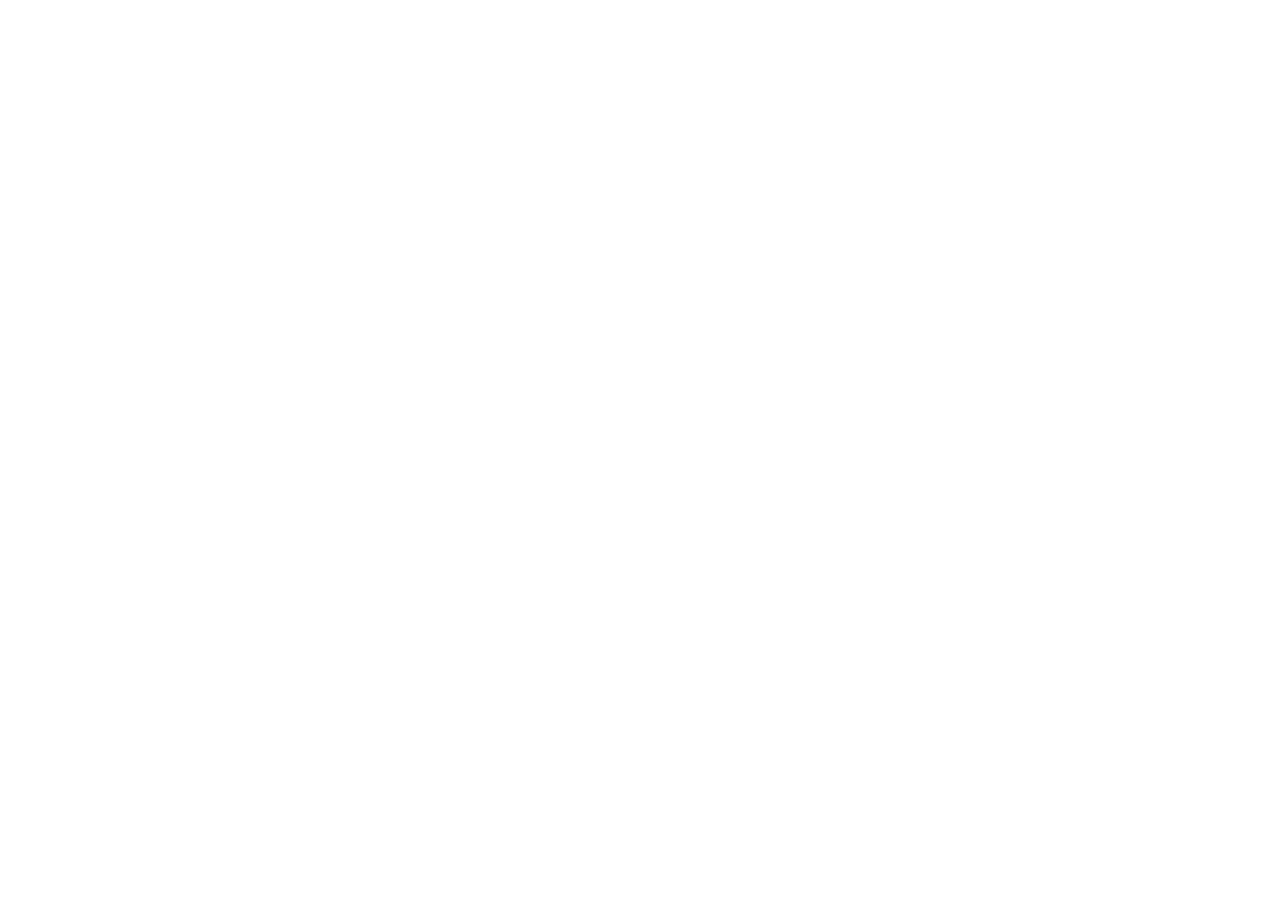
==== login.html @ c6d8858d "indexProgect" ====
<!DOCTYPE html>
<html lang="en">
<head>
    <meta charset="UTF-8">
    <meta http-equiv="X-UA-Compatible" content="IE=edge">
    <meta name="viewport" content="width=device-width, initial-scale=1.0">
    <title>Document</title>
</head>
<body>
    
</body>
</html>
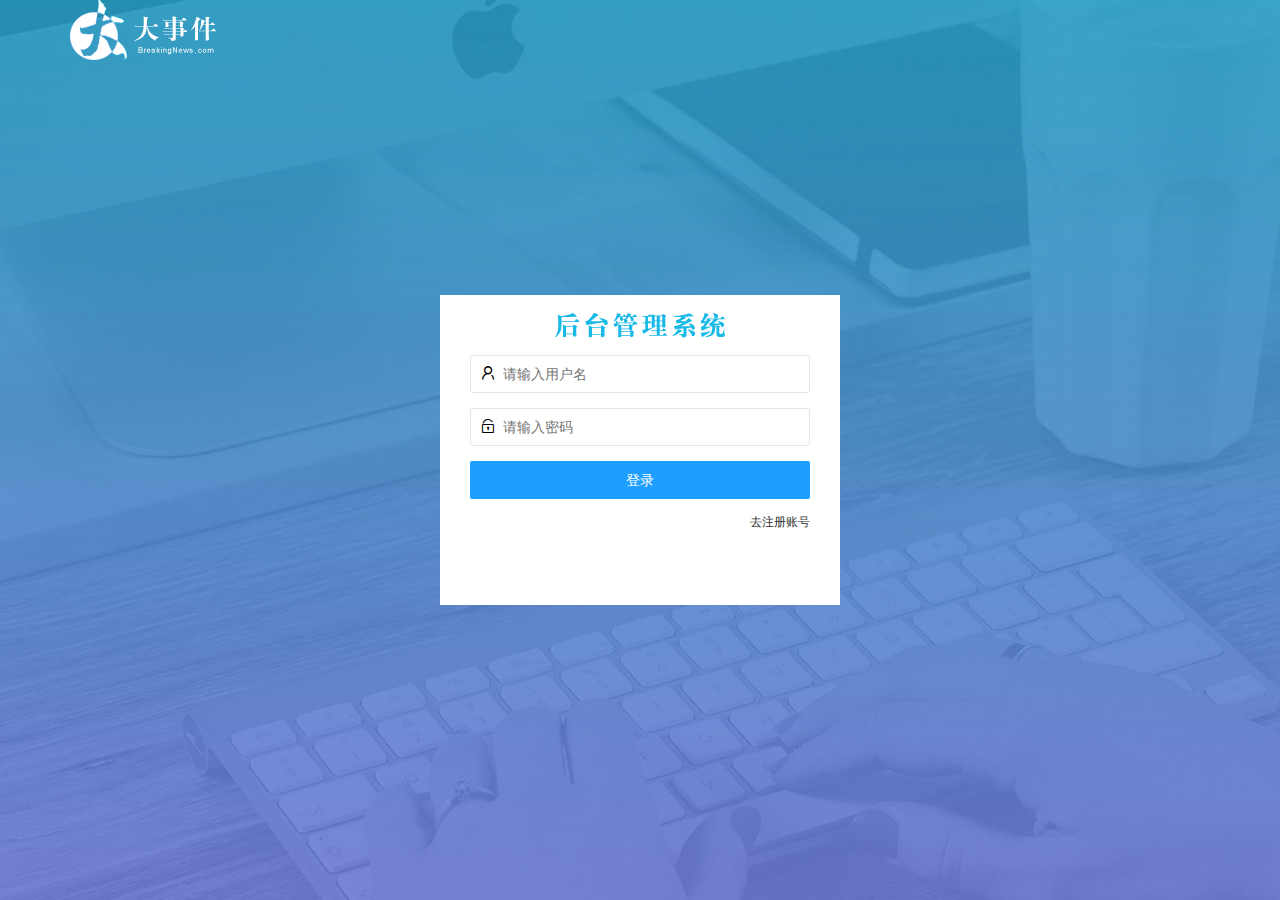
==== commit f0318864: "完成了登录和注册功能开发" ====
--- a/login.html
+++ b/login.html
@@ -4,9 +4,71 @@
     <meta charset="UTF-8">
     <meta http-equiv="X-UA-Compatible" content="IE=edge">
     <meta name="viewport" content="width=device-width, initial-scale=1.0">
-    <title>Document</title>
+    <title>大事件-登录/注册</title>
+    <link rel="stylesheet" href="./assets/lib/layui/css/layui.css">
+    <link rel="stylesheet" href="./assets/css/login.css">
 </head>
 <body>
-    
+    <!-- 头部logo区 -->
+    <div class="layui-main">
+        <img src="./assets/images/logo.png" alt="">
+    </div>
+    <!-- 登录注册区 -->
+    <div class="loginAndRegBox">
+        <div class="title-box"></div>
+        <!-- 登录 -->
+        <div class="login-box" id="form_login">
+            <form class="layui-form" action="">
+                <!-- 用户名 -->
+                <div class="layui-form-item">
+                    <i class="layui-icon layui-icon-username"></i> 
+                    <input type="text" name="username" required  lay-verify="required" placeholder="请输入用户名" autocomplete="off" class="layui-input">
+                </div>
+                <!-- 密码 -->
+                <div class="layui-form-item">
+                    <i class="layui-icon layui-icon-password"></i> 
+                    <input type="password" name="password" required  lay-verify="required|pwd" placeholder="请输入密码" autocomplete="off" class="layui-input">
+                </div>
+                <!-- 登录按钮 -->
+                <div class="layui-form-item">
+                    <button class="layui-btn layui-btn layui-btn-fluid layui-btn-normal" lay-submit>登录</button>
+                </div>
+                <div class="layui-form-item links">
+                    <a href="javascript:;" id="link_reg">去注册账号</a>
+                </div>
+            </form>
+        </div>
+        <!-- 注册 -->
+        <div class="reg-box">
+            <form class="layui-form" id="form_reg" action="">
+                <!-- 用户名 -->
+                <div class="layui-form-item">
+                    <i class="layui-icon layui-icon-username"></i> 
+                    <input type="text" name="username" required  lay-verify="required" placeholder="请输入用户名" autocomplete="off" class="layui-input">
+                </div>
+                <!-- 密码 -->
+                <div class="layui-form-item">
+                    <i class="layui-icon layui-icon-password"></i> 
+                    <input type="password" name="password" required  lay-verify="required|pwd" placeholder="请输入密码" autocomplete="off" class="layui-input">
+                </div>
+                <!-- 确认密码 -->
+                <div class="layui-form-item">
+                    <i class="layui-icon layui-icon-password"></i> 
+                    <input type="password" name="repassword" required  lay-verify="required|pwd|repwd" placeholder="请再次确认密码" autocomplete="off" class="layui-input">
+                </div>
+                <!-- 登录按钮 -->
+                <div class="layui-form-item">
+                    <button class="layui-btn layui-btn layui-btn-fluid layui-btn-normal" lay-submit>注册</button>
+                </div>
+                <div class="layui-form-item links">
+                    <a href="javascript:;" id="link_login">去登录</a>
+                </div>
+            </form>
+        </div>
+    </div>
+    <script src="./assets/lib/layui/layui.all.js"></script>
+    <script src="./assets/lib/jquery.js"></script>
+    <script src="./assets/js/baseAPI.js"></script>
+    <script src="./assets/js/login.js"></script>
 </body>
 </html>--- a/assets/lib/layui/css/layui.css
+++ b/assets/lib/layui/css/layui.css
@@ -0,0 +1,2 @@
+/** layui-v2.5.5 MIT License By https://www.layui.com */
+ .layui-inline,img{display:inline-block;vertical-align:middle}h1,h2,h3,h4,h5,h6{font-weight:400}.layui-edge,.layui-header,.layui-inline,.layui-main{position:relative}.layui-body,.layui-edge,.layui-elip{overflow:hidden}.layui-btn,.layui-edge,.layui-inline,img{vertical-align:middle}.layui-btn,.layui-disabled,.layui-icon,.layui-unselect{-moz-user-select:none;-webkit-user-select:none;-ms-user-select:none}.layui-elip,.layui-form-checkbox span,.layui-form-pane .layui-form-label{text-overflow:ellipsis;white-space:nowrap}.layui-breadcrumb,.layui-tree-btnGroup{visibility:hidden}blockquote,body,button,dd,div,dl,dt,form,h1,h2,h3,h4,h5,h6,input,li,ol,p,pre,td,textarea,th,ul{margin:0;padding:0;-webkit-tap-highlight-color:rgba(0,0,0,0)}a:active,a:hover{outline:0}img{border:none}li{list-style:none}table{border-collapse:collapse;border-spacing:0}h4,h5,h6{font-size:100%}button,input,optgroup,option,select,textarea{font-family:inherit;font-size:inherit;font-style:inherit;font-weight:inherit;outline:0}pre{white-space:pre-wrap;white-space:-moz-pre-wrap;white-space:-pre-wrap;white-space:-o-pre-wrap;word-wrap:break-word}body{line-height:24px;font:14px Helvetica Neue,Helvetica,PingFang SC,Tahoma,Arial,sans-serif}hr{height:1px;margin:10px 0;border:0;clear:both}a{color:#333;text-decoration:none}a:hover{color:#777}a cite{font-style:normal;*cursor:pointer}.layui-border-box,.layui-border-box *{box-sizing:border-box}.layui-box,.layui-box *{box-sizing:content-box}.layui-clear{clear:both;*zoom:1}.layui-clear:after{content:'\20';clear:both;*zoom:1;display:block;height:0}.layui-inline{*display:inline;*zoom:1}.layui-edge{display:inline-block;width:0;height:0;border-width:6px;border-style:dashed;border-color:transparent}.layui-edge-top{top:-4px;border-bottom-color:#999;border-bottom-style:solid}.layui-edge-right{border-left-color:#999;border-left-style:solid}.layui-edge-bottom{top:2px;border-top-color:#999;border-top-style:solid}.layui-edge-left{border-right-color:#999;border-right-style:solid}.layui-disabled,.layui-disabled:hover{color:#d2d2d2!important;cursor:not-allowed!important}.layui-circle{border-radius:100%}.layui-show{display:block!important}.layui-hide{display:none!important}@font-face{font-family:layui-icon;src:url(../font/iconfont.eot?v=250);src:url(../font/iconfont.eot?v=250#iefix) format('embedded-opentype'),url(../font/iconfont.woff2?v=250) format('woff2'),url(../font/iconfont.woff?v=250) format('woff'),url(../font/iconfont.ttf?v=250) format('truetype'),url(../font/iconfont.svg?v=250#layui-icon) format('svg')}.layui-icon{font-family:layui-icon!important;font-size:16px;font-style:normal;-webkit-font-smoothing:antialiased;-moz-osx-font-smoothing:grayscale}.layui-icon-reply-fill:before{content:"\e611"}.layui-icon-set-fill:before{content:"\e614"}.layui-icon-menu-fill:before{content:"\e60f"}.layui-icon-search:before{content:"\e615"}.layui-icon-share:before{content:"\e641"}.layui-icon-set-sm:before{content:"\e620"}.layui-icon-engine:before{content:"\e628"}.layui-icon-close:before{content:"\1006"}.layui-icon-close-fill:before{content:"\1007"}.layui-icon-chart-screen:before{content:"\e629"}.layui-icon-star:before{content:"\e600"}.layui-icon-circle-dot:before{content:"\e617"}.layui-icon-chat:before{content:"\e606"}.layui-icon-release:before{content:"\e609"}.layui-icon-list:before{content:"\e60a"}.layui-icon-chart:before{content:"\e62c"}.layui-icon-ok-circle:before{content:"\1005"}.layui-icon-layim-theme:before{content:"\e61b"}.layui-icon-table:before{content:"\e62d"}.layui-icon-right:before{content:"\e602"}.layui-icon-left:before{content:"\e603"}.layui-icon-cart-simple:before{content:"\e698"}.layui-icon-face-cry:before{content:"\e69c"}.layui-icon-face-smile:before{content:"\e6af"}.layui-icon-survey:before{content:"\e6b2"}.layui-icon-tree:before{content:"\e62e"}.layui-icon-upload-circle:before{content:"\e62f"}.layui-icon-add-circle:before{content:"\e61f"}.layui-icon-download-circle:before{content:"\e601"}.layui-icon-templeate-1:before{content:"\e630"}.layui-icon-util:before{content:"\e631"}.layui-icon-face-surprised:before{content:"\e664"}.layui-icon-edit:before{content:"\e642"}.layui-icon-speaker:before{content:"\e645"}.layui-icon-down:before{content:"\e61a"}.layui-icon-file:before{content:"\e621"}.layui-icon-layouts:before{content:"\e632"}.layui-icon-rate-half:before{content:"\e6c9"}.layui-icon-add-circle-fine:before{content:"\e608"}.layui-icon-prev-circle:before{content:"\e633"}.layui-icon-read:before{content:"\e705"}.layui-icon-404:before{content:"\e61c"}.layui-icon-carousel:before{content:"\e634"}.layui-icon-help:before{content:"\e607"}.layui-icon-code-circle:before{content:"\e635"}.layui-icon-water:before{content:"\e636"}.layui-icon-username:before{content:"\e66f"}.layui-icon-find-fill:before{content:"\e670"}.layui-icon-about:before{content:"\e60b"}.layui-icon-location:before{content:"\e715"}.layui-icon-up:before{content:"\e619"}.layui-icon-pause:before{content:"\e651"}.layui-icon-date:before{content:"\e637"}.layui-icon-layim-uploadfile:before{content:"\e61d"}.layui-icon-delete:before{content:"\e640"}.layui-icon-play:before{content:"\e652"}.layui-icon-top:before{content:"\e604"}.layui-icon-friends:before{content:"\e612"}.layui-icon-refresh-3:before{content:"\e9aa"}.layui-icon-ok:before{content:"\e605"}.layui-icon-layer:before{content:"\e638"}.layui-icon-face-smile-fine:before{content:"\e60c"}.layui-icon-dollar:before{content:"\e659"}.layui-icon-group:before{content:"\e613"}.layui-icon-layim-download:before{content:"\e61e"}.layui-icon-picture-fine:before{content:"\e60d"}.layui-icon-link:before{content:"\e64c"}.layui-icon-diamond:before{content:"\e735"}.layui-icon-log:before{content:"\e60e"}.layui-icon-rate-solid:before{content:"\e67a"}.layui-icon-fonts-del:before{content:"\e64f"}.layui-icon-unlink:before{content:"\e64d"}.layui-icon-fonts-clear:before{content:"\e639"}.layui-icon-triangle-r:before{content:"\e623"}.layui-icon-circle:before{content:"\e63f"}.layui-icon-radio:before{content:"\e643"}.layui-icon-align-center:before{content:"\e647"}.layui-icon-align-right:before{content:"\e648"}.layui-icon-align-left:before{content:"\e649"}.layui-icon-loading-1:before{content:"\e63e"}.layui-icon-return:before{content:"\e65c"}.layui-icon-fonts-strong:before{content:"\e62b"}.layui-icon-upload:before{content:"\e67c"}.layui-icon-dialogue:before{content:"\e63a"}.layui-icon-video:before{content:"\e6ed"}.layui-icon-headset:before{content:"\e6fc"}.layui-icon-cellphone-fine:before{content:"\e63b"}.layui-icon-add-1:before{content:"\e654"}.layui-icon-face-smile-b:before{content:"\e650"}.layui-icon-fonts-html:before{content:"\e64b"}.layui-icon-form:before{content:"\e63c"}.layui-icon-cart:before{content:"\e657"}.layui-icon-camera-fill:before{content:"\e65d"}.layui-icon-tabs:before{content:"\e62a"}.layui-icon-fonts-code:before{content:"\e64e"}.layui-icon-fire:before{content:"\e756"}.layui-icon-set:before{content:"\e716"}.layui-icon-fonts-u:before{content:"\e646"}.layui-icon-triangle-d:before{content:"\e625"}.layui-icon-tips:before{content:"\e702"}.layui-icon-picture:before{content:"\e64a"}.layui-icon-more-vertical:before{content:"\e671"}.layui-icon-flag:before{content:"\e66c"}.layui-icon-loading:before{content:"\e63d"}.layui-icon-fonts-i:before{content:"\e644"}.layui-icon-refresh-1:before{content:"\e666"}.layui-icon-rmb:before{content:"\e65e"}.layui-icon-home:before{content:"\e68e"}.layui-icon-user:before{content:"\e770"}.layui-icon-notice:before{content:"\e667"}.layui-icon-login-weibo:before{content:"\e675"}.layui-icon-voice:before{content:"\e688"}.layui-icon-upload-drag:before{content:"\e681"}.layui-icon-login-qq:before{content:"\e676"}.layui-icon-snowflake:before{content:"\e6b1"}.layui-icon-file-b:before{content:"\e655"}.layui-icon-template:before{content:"\e663"}.layui-icon-auz:before{content:"\e672"}.layui-icon-console:before{content:"\e665"}.layui-icon-app:before{content:"\e653"}.layui-icon-prev:before{content:"\e65a"}.layui-icon-website:before{content:"\e7ae"}.layui-icon-next:before{content:"\e65b"}.layui-icon-component:before{content:"\e857"}.layui-icon-more:before{content:"\e65f"}.layui-icon-login-wechat:before{content:"\e677"}.layui-icon-shrink-right:before{content:"\e668"}.layui-icon-spread-left:before{content:"\e66b"}.layui-icon-camera:before{content:"\e660"}.layui-icon-note:before{content:"\e66e"}.layui-icon-refresh:before{content:"\e669"}.layui-icon-female:before{content:"\e661"}.layui-icon-male:before{content:"\e662"}.layui-icon-password:before{content:"\e673"}.layui-icon-senior:before{content:"\e674"}.layui-icon-theme:before{content:"\e66a"}.layui-icon-tread:before{content:"\e6c5"}.layui-icon-praise:before{content:"\e6c6"}.layui-icon-star-fill:before{content:"\e658"}.layui-icon-rate:before{content:"\e67b"}.layui-icon-template-1:before{content:"\e656"}.layui-icon-vercode:before{content:"\e679"}.layui-icon-cellphone:before{content:"\e678"}.layui-icon-screen-full:before{content:"\e622"}.layui-icon-screen-restore:before{content:"\e758"}.layui-icon-cols:before{content:"\e610"}.layui-icon-export:before{content:"\e67d"}.layui-icon-print:before{content:"\e66d"}.layui-icon-slider:before{content:"\e714"}.layui-icon-addition:before{content:"\e624"}.layui-icon-subtraction:before{content:"\e67e"}.layui-icon-service:before{content:"\e626"}.layui-icon-transfer:before{content:"\e691"}.layui-main{width:1140px;margin:0 auto}.layui-header{z-index:1000;height:60px}.layui-header a:hover{transition:all .5s;-webkit-transition:all .5s}.layui-side{position:fixed;left:0;top:0;bottom:0;z-index:999;width:200px;overflow-x:hidden}.layui-side-scroll{position:relative;width:220px;height:100%;overflow-x:hidden}.layui-body{position:absolute;left:200px;right:0;top:0;bottom:0;z-index:998;width:auto;overflow-y:auto;box-sizing:border-box}.layui-layout-body{overflow:hidden}.layui-layout-admin .layui-header{background-color:#23262E}.layui-layout-admin .layui-side{top:60px;width:200px;overflow-x:hidden}.layui-layout-admin .layui-body{position:fixed;top:60px;bottom:44px}.layui-layout-admin .layui-main{width:auto;margin:0 15px}.layui-layout-admin .layui-footer{position:fixed;left:200px;right:0;bottom:0;height:44px;line-height:44px;padding:0 15px;background-color:#eee}.layui-layout-admin .layui-logo{position:absolute;left:0;top:0;width:200px;height:100%;line-height:60px;text-align:center;color:#009688;font-size:16px}.layui-layout-admin .layui-header .layui-nav{background:0 0}.layui-layout-left{position:absolute!important;left:200px;top:0}.layui-layout-right{position:absolute!important;right:0;top:0}.layui-container{position:relative;margin:0 auto;padding:0 15px;box-sizing:border-box}.layui-fluid{position:relative;margin:0 auto;padding:0 15px}.layui-row:after,.layui-row:before{content:'';display:block;clear:both}.layui-col-lg1,.layui-col-lg10,.layui-col-lg11,.layui-col-lg12,.layui-col-lg2,.layui-col-lg3,.layui-col-lg4,.layui-col-lg5,.layui-col-lg6,.layui-col-lg7,.layui-col-lg8,.layui-col-lg9,.layui-col-md1,.layui-col-md10,.layui-col-md11,.layui-col-md12,.layui-col-md2,.layui-col-md3,.layui-col-md4,.layui-col-md5,.layui-col-md6,.layui-col-md7,.layui-col-md8,.layui-col-md9,.layui-col-sm1,.layui-col-sm10,.layui-col-sm11,.layui-col-sm12,.layui-col-sm2,.layui-col-sm3,.layui-col-sm4,.layui-col-sm5,.layui-col-sm6,.layui-col-sm7,.layui-col-sm8,.layui-col-sm9,.layui-col-xs1,.layui-col-xs10,.layui-col-xs11,.layui-col-xs12,.layui-col-xs2,.layui-col-xs3,.layui-col-xs4,.layui-col-xs5,.layui-col-xs6,.layui-col-xs7,.layui-col-xs8,.layui-col-xs9{position:relative;display:block;box-sizing:border-box}.layui-col-xs1,.layui-col-xs10,.layui-col-xs11,.layui-col-xs12,.layui-col-xs2,.layui-col-xs3,.layui-col-xs4,.layui-col-xs5,.layui-col-xs6,.layui-col-xs7,.layui-col-xs8,.layui-col-xs9{float:left}.layui-col-xs1{width:8.33333333%}.layui-col-xs2{width:16.66666667%}.layui-col-xs3{width:25%}.layui-col-xs4{width:33.33333333%}.layui-col-xs5{width:41.66666667%}.layui-col-xs6{width:50%}.layui-col-xs7{width:58.33333333%}.layui-col-xs8{width:66.66666667%}.layui-col-xs9{width:75%}.layui-col-xs10{width:83.33333333%}.layui-col-xs11{width:91.66666667%}.layui-col-xs12{width:100%}.layui-col-xs-offset1{margin-left:8.33333333%}.layui-col-xs-offset2{margin-left:16.66666667%}.layui-col-xs-offset3{margin-left:25%}.layui-col-xs-offset4{margin-left:33.33333333%}.layui-col-xs-offset5{margin-left:41.66666667%}.layui-col-xs-offset6{margin-left:50%}.layui-col-xs-offset7{margin-left:58.33333333%}.layui-col-xs-offset8{margin-left:66.66666667%}.layui-col-xs-offset9{margin-left:75%}.layui-col-xs-offset10{margin-left:83.33333333%}.layui-col-xs-offset11{margin-left:91.66666667%}.layui-col-xs-offset12{margin-left:100%}@media screen and (max-width:768px){.layui-hide-xs{display:none!important}.layui-show-xs-block{display:block!important}.layui-show-xs-inline{display:inline!important}.layui-show-xs-inline-block{display:inline-block!important}}@media screen and (min-width:768px){.layui-container{width:750px}.layui-hide-sm{display:none!important}.layui-show-sm-block{display:block!important}.layui-show-sm-inline{display:inline!important}.layui-show-sm-inline-block{display:inline-block!important}.layui-col-sm1,.layui-col-sm10,.layui-col-sm11,.layui-col-sm12,.layui-col-sm2,.layui-col-sm3,.layui-col-sm4,.layui-col-sm5,.layui-col-sm6,.layui-col-sm7,.layui-col-sm8,.layui-col-sm9{float:left}.layui-col-sm1{width:8.33333333%}.layui-col-sm2{width:16.66666667%}.layui-col-sm3{width:25%}.layui-col-sm4{width:33.33333333%}.layui-col-sm5{width:41.66666667%}.layui-col-sm6{width:50%}.layui-col-sm7{width:58.33333333%}.layui-col-sm8{width:66.66666667%}.layui-col-sm9{width:75%}.layui-col-sm10{width:83.33333333%}.layui-col-sm11{width:91.66666667%}.layui-col-sm12{width:100%}.layui-col-sm-offset1{margin-left:8.33333333%}.layui-col-sm-offset2{margin-left:16.66666667%}.layui-col-sm-offset3{margin-left:25%}.layui-col-sm-offset4{margin-left:33.33333333%}.layui-col-sm-offset5{margin-left:41.66666667%}.layui-col-sm-offset6{margin-left:50%}.layui-col-sm-offset7{margin-left:58.33333333%}.layui-col-sm-offset8{margin-left:66.66666667%}.layui-col-sm-offset9{margin-left:75%}.layui-col-sm-offset10{margin-left:83.33333333%}.layui-col-sm-offset11{margin-left:91.66666667%}.layui-col-sm-offset12{margin-left:100%}}@media screen and (min-width:992px){.layui-container{width:970px}.layui-hide-md{display:none!important}.layui-show-md-block{display:block!important}.layui-show-md-inline{display:inline!important}.layui-show-md-inline-block{display:inline-block!important}.layui-col-md1,.layui-col-md10,.layui-col-md11,.layui-col-md12,.layui-col-md2,.layui-col-md3,.layui-col-md4,.layui-col-md5,.layui-col-md6,.layui-col-md7,.layui-col-md8,.layui-col-md9{float:left}.layui-col-md1{width:8.33333333%}.layui-col-md2{width:16.66666667%}.layui-col-md3{width:25%}.layui-col-md4{width:33.33333333%}.layui-col-md5{width:41.66666667%}.layui-col-md6{width:50%}.layui-col-md7{width:58.33333333%}.layui-col-md8{width:66.66666667%}.layui-col-md9{width:75%}.layui-col-md10{width:83.33333333%}.layui-col-md11{width:91.66666667%}.layui-col-md12{width:100%}.layui-col-md-offset1{margin-left:8.33333333%}.layui-col-md-offset2{margin-left:16.66666667%}.layui-col-md-offset3{margin-left:25%}.layui-col-md-offset4{margin-left:33.33333333%}.layui-col-md-offset5{margin-left:41.66666667%}.layui-col-md-offset6{margin-left:50%}.layui-col-md-offset7{margin-left:58.33333333%}.layui-col-md-offset8{margin-left:66.66666667%}.layui-col-md-offset9{margin-left:75%}.layui-col-md-offset10{margin-left:83.33333333%}.layui-col-md-offset11{margin-left:91.66666667%}.layui-col-md-offset12{margin-left:100%}}@media screen and (min-width:1200px){.layui-container{width:1170px}.layui-hide-lg{display:none!important}.layui-show-lg-block{display:block!important}.layui-show-lg-inline{display:inline!important}.layui-show-lg-inline-block{display:inline-block!important}.layui-col-lg1,.layui-col-lg10,.layui-col-lg11,.layui-col-lg12,.layui-col-lg2,.layui-col-lg3,.layui-col-lg4,.layui-col-lg5,.layui-col-lg6,.layui-col-lg7,.layui-col-lg8,.layui-col-lg9{float:left}.layui-col-lg1{width:8.33333333%}.layui-col-lg2{width:16.66666667%}.layui-col-lg3{width:25%}.layui-col-lg4{width:33.33333333%}.layui-col-lg5{width:41.66666667%}.layui-col-lg6{width:50%}.layui-col-lg7{width:58.33333333%}.layui-col-lg8{width:66.66666667%}.layui-col-lg9{width:75%}.layui-col-lg10{width:83.33333333%}.layui-col-lg11{width:91.66666667%}.layui-col-lg12{width:100%}.layui-col-lg-offset1{margin-left:8.33333333%}.layui-col-lg-offset2{margin-left:16.66666667%}.layui-col-lg-offset3{margin-left:25%}.layui-col-lg-offset4{margin-left:33.33333333%}.layui-col-lg-offset5{margin-left:41.66666667%}.layui-col-lg-offset6{margin-left:50%}.layui-col-lg-offset7{margin-left:58.33333333%}.layui-col-lg-offset8{margin-left:66.66666667%}.layui-col-lg-offset9{margin-left:75%}.layui-col-lg-offset10{margin-left:83.33333333%}.layui-col-lg-offset11{margin-left:91.66666667%}.layui-col-lg-offset12{margin-left:100%}}.layui-col-space1{margin:-.5px}.layui-col-space1>*{padding:.5px}.layui-col-space3{margin:-1.5px}.layui-col-space3>*{padding:1.5px}.layui-col-space5{margin:-2.5px}.layui-col-space5>*{padding:2.5px}.layui-col-space8{margin:-3.5px}.layui-col-space8>*{padding:3.5px}.layui-col-space10{margin:-5px}.layui-col-space10>*{padding:5px}.layui-col-space12{margin:-6px}.layui-col-space12>*{padding:6px}.layui-col-space15{margin:-7.5px}.layui-col-space15>*{padding:7.5px}.layui-col-space18{margin:-9px}.layui-col-space18>*{padding:9px}.layui-col-space20{margin:-10px}.layui-col-space20>*{padding:10px}.layui-col-space22{margin:-11px}.layui-col-space22>*{padding:11px}.layui-col-space25{margin:-12.5px}.layui-col-space25>*{padding:12.5px}.layui-col-space30{margin:-15px}.layui-col-space30>*{padding:15px}.layui-btn,.layui-input,.layui-select,.layui-textarea,.layui-upload-button{outline:0;-webkit-appearance:none;transition:all .3s;-webkit-transition:all .3s;box-sizing:border-box}.layui-elem-quote{margin-bottom:10px;padding:15px;line-height:22px;border-left:5px solid #009688;border-radius:0 2px 2px 0;background-color:#f2f2f2}.layui-quote-nm{border-style:solid;border-width:1px 1px 1px 5px;background:0 0}.layui-elem-field{margin-bottom:10px;padding:0;border-width:1px;border-style:solid}.layui-elem-field legend{margin-left:20px;padding:0 10px;font-size:20px;font-weight:300}.layui-field-title{margin:10px 0 20px;border-width:1px 0 0}.layui-field-box{padding:10px 15px}.layui-field-title .layui-field-box{padding:10px 0}.layui-progress{position:relative;height:6px;border-radius:20px;background-color:#e2e2e2}.layui-progress-bar{position:absolute;left:0;top:0;width:0;max-width:100%;height:6px;border-radius:20px;text-align:right;background-color:#5FB878;transition:all .3s;-webkit-transition:all .3s}.layui-progress-big,.layui-progress-big .layui-progress-bar{height:18px;line-height:18px}.layui-progress-text{position:relative;top:-20px;line-height:18px;font-size:12px;color:#666}.layui-progress-big .layui-progress-text{position:static;padding:0 10px;color:#fff}.layui-collapse{border-width:1px;border-style:solid;border-radius:2px}.layui-colla-content,.layui-colla-item{border-top-width:1px;border-top-style:solid}.layui-colla-item:first-child{border-top:none}.layui-colla-title{position:relative;height:42px;line-height:42px;padding:0 15px 0 35px;color:#333;background-color:#f2f2f2;cursor:pointer;font-size:14px;overflow:hidden}.layui-colla-content{display:none;padding:10px 15px;line-height:22px;color:#666}.layui-colla-icon{position:absolute;left:15px;top:0;font-size:14px}.layui-card{margin-bottom:15px;border-radius:2px;background-color:#fff;box-shadow:0 1px 2px 0 rgba(0,0,0,.05)}.layui-card:last-child{margin-bottom:0}.layui-card-header{position:relative;height:42px;line-height:42px;padding:0 15px;border-bottom:1px solid #f6f6f6;color:#333;border-radius:2px 2px 0 0;font-size:14px}.layui-bg-black,.layui-bg-blue,.layui-bg-cyan,.layui-bg-green,.layui-bg-orange,.layui-bg-red{color:#fff!important}.layui-card-body{position:relative;padding:10px 15px;line-height:24px}.layui-card-body[pad15]{padding:15px}.layui-card-body[pad20]{padding:20px}.layui-card-body .layui-table{margin:5px 0}.layui-card .layui-tab{margin:0}.layui-panel-window{position:relative;padding:15px;border-radius:0;border-top:5px solid #E6E6E6;background-color:#fff}.layui-auxiliar-moving{position:fixed;left:0;right:0;top:0;bottom:0;width:100%;height:100%;background:0 0;z-index:9999999999}.layui-form-label,.layui-form-mid,.layui-form-select,.layui-input-block,.layui-input-inline,.layui-textarea{position:relative}.layui-bg-red{background-color:#FF5722!important}.layui-bg-orange{background-color:#FFB800!important}.layui-bg-green{background-color:#009688!important}.layui-bg-cyan{background-color:#2F4056!important}.layui-bg-blue{background-color:#1E9FFF!important}.layui-bg-black{background-color:#393D49!important}.layui-bg-gray{background-color:#eee!important;color:#666!important}.layui-badge-rim,.layui-colla-content,.layui-colla-item,.layui-collapse,.layui-elem-field,.layui-form-pane .layui-form-item[pane],.layui-form-pane .layui-form-label,.layui-input,.layui-layedit,.layui-layedit-tool,.layui-quote-nm,.layui-select,.layui-tab-bar,.layui-tab-card,.layui-tab-title,.layui-tab-title .layui-this:after,.layui-textarea{border-color:#e6e6e6}.layui-timeline-item:before,hr{background-color:#e6e6e6}.layui-text{line-height:22px;font-size:14px;color:#666}.layui-text h1,.layui-text h2,.layui-text h3{font-weight:500;color:#333}.layui-text h1{font-size:30px}.layui-text h2{font-size:24px}.layui-text h3{font-size:18px}.layui-text a:not(.layui-btn){color:#01AAED}.layui-text a:not(.layui-btn):hover{text-decoration:underline}.layui-text ul{padding:5px 0 5px 15px}.layui-text ul li{margin-top:5px;list-style-type:disc}.layui-text em,.layui-word-aux{color:#999!important;padding:0 5px!important}.layui-btn{display:inline-block;height:38px;line-height:38px;padding:0 18px;background-color:#009688;color:#fff;white-space:nowrap;text-align:center;font-size:14px;border:none;border-radius:2px;cursor:pointer}.layui-btn:hover{opacity:.8;filter:alpha(opacity=80);color:#fff}.layui-btn:active{opacity:1;filter:alpha(opacity=100)}.layui-btn+.layui-btn{margin-left:10px}.layui-btn-container{font-size:0}.layui-btn-container .layui-btn{margin-right:10px;margin-bottom:10px}.layui-btn-container .layui-btn+.layui-btn{margin-left:0}.layui-table .layui-btn-container .layui-btn{margin-bottom:9px}.layui-btn-radius{border-radius:100px}.layui-btn .layui-icon{margin-right:3px;font-size:18px;vertical-align:bottom;vertical-align:middle\9}.layui-btn-primary{border:1px solid #C9C9C9;background-color:#fff;color:#555}.layui-btn-primary:hover{border-color:#009688;color:#333}.layui-btn-normal{background-color:#1E9FFF}.layui-btn-warm{background-color:#FFB800}.layui-btn-danger{background-color:#FF5722}.layui-btn-checked{background-color:#5FB878}.layui-btn-disabled,.layui-btn-disabled:active,.layui-btn-disabled:hover{border:1px solid #e6e6e6;background-color:#FBFBFB;color:#C9C9C9;cursor:not-allowed;opacity:1}.layui-btn-lg{height:44px;line-height:44px;padding:0 25px;font-size:16px}.layui-btn-sm{height:30px;line-height:30px;padding:0 10px;font-size:12px}.layui-btn-sm i{font-size:16px!important}.layui-btn-xs{height:22px;line-height:22px;padding:0 5px;font-size:12px}.layui-btn-xs i{font-size:14px!important}.layui-btn-group{display:inline-block;vertical-align:middle;font-size:0}.layui-btn-group .layui-btn{margin-left:0!important;margin-right:0!important;border-left:1px solid rgba(255,255,255,.5);border-radius:0}.layui-btn-group .layui-btn-primary{border-left:none}.layui-btn-group .layui-btn-primary:hover{border-color:#C9C9C9;color:#009688}.layui-btn-group .layui-btn:first-child{border-left:none;border-radius:2px 0 0 2px}.layui-btn-group .layui-btn-primary:first-child{border-left:1px solid #c9c9c9}.layui-btn-group .layui-btn:last-child{border-radius:0 2px 2px 0}.layui-btn-group .layui-btn+.layui-btn{margin-left:0}.layui-btn-group+.layui-btn-group{margin-left:10px}.layui-btn-fluid{width:100%}.layui-input,.layui-select,.layui-textarea{height:38px;line-height:1.3;line-height:38px\9;border-width:1px;border-style:solid;background-color:#fff;border-radius:2px}.layui-input::-webkit-input-placeholder,.layui-select::-webkit-input-placeholder,.layui-textarea::-webkit-input-placeholder{line-height:1.3}.layui-input,.layui-textarea{display:block;width:100%;padding-left:10px}.layui-input:hover,.layui-textarea:hover{border-color:#D2D2D2!important}.layui-input:focus,.layui-textarea:focus{border-color:#C9C9C9!important}.layui-textarea{min-height:100px;height:auto;line-height:20px;padding:6px 10px;resize:vertical}.layui-select{padding:0 10px}.layui-form input[type=checkbox],.layui-form input[type=radio],.layui-form select{display:none}.layui-form [lay-ignore]{display:initial}.layui-form-item{margin-bottom:15px;clear:both;*zoom:1}.layui-form-item:after{content:'\20';clear:both;*zoom:1;display:block;height:0}.layui-form-label{float:left;display:block;padding:9px 15px;width:80px;font-weight:400;line-height:20px;text-align:right}.layui-form-label-col{display:block;float:none;padding:9px 0;line-height:20px;text-align:left}.layui-form-item .layui-inline{margin-bottom:5px;margin-right:10px}.layui-input-block{margin-left:110px;min-height:36px}.layui-input-inline{display:inline-block;vertical-align:middle}.layui-form-item .layui-input-inline{float:left;width:190px;margin-right:10px}.layui-form-text .layui-input-inline{width:auto}.layui-form-mid{float:left;display:block;padding:9px 0!important;line-height:20px;margin-right:10px}.layui-form-danger+.layui-form-select .layui-input,.layui-form-danger:focus{border-color:#FF5722!important}.layui-form-select .layui-input{padding-right:30px;cursor:pointer}.layui-form-select .layui-edge{position:absolute;right:10px;top:50%;margin-top:-3px;cursor:pointer;border-width:6px;border-top-color:#c2c2c2;border-top-style:solid;transition:all .3s;-webkit-transition:all .3s}.layui-form-select dl{display:none;position:absolute;left:0;top:42px;padding:5px 0;z-index:899;min-width:100%;border:1px solid #d2d2d2;max-height:300px;overflow-y:auto;background-color:#fff;border-radius:2px;box-shadow:0 2px 4px rgba(0,0,0,.12);box-sizing:border-box}.layui-form-select dl dd,.layui-form-select dl dt{padding:0 10px;line-height:36px;white-space:nowrap;overflow:hidden;text-overflow:ellipsis}.layui-form-select dl dt{font-size:12px;color:#999}.layui-form-select dl dd{cursor:pointer}.layui-form-select dl dd:hover{background-color:#f2f2f2;-webkit-transition:.5s all;transition:.5s all}.layui-form-select .layui-select-group dd{padding-left:20px}.layui-form-select dl dd.layui-select-tips{padding-left:10px!important;color:#999}.layui-form-select dl dd.layui-this{background-color:#5FB878;color:#fff}.layui-form-checkbox,.layui-form-select dl dd.layui-disabled{background-color:#fff}.layui-form-selected dl{display:block}.layui-form-checkbox,.layui-form-checkbox *,.layui-form-switch{display:inline-block;vertical-align:middle}.layui-form-selected .layui-edge{margin-top:-9px;-webkit-transform:rotate(180deg);transform:rotate(180deg);margin-top:-3px\9}:root .layui-form-selected .layui-edge{margin-top:-9px\0/IE9}.layui-form-selectup dl{top:auto;bottom:42px}.layui-select-none{margin:5px 0;text-align:center;color:#999}.layui-select-disabled .layui-disabled{border-color:#eee!important}.layui-select-disabled .layui-edge{border-top-color:#d2d2d2}.layui-form-checkbox{position:relative;height:30px;line-height:30px;margin-right:10px;padding-right:30px;cursor:pointer;font-size:0;-webkit-transition:.1s linear;transition:.1s linear;box-sizing:border-box}.layui-form-checkbox span{padding:0 10px;height:100%;font-size:14px;border-radius:2px 0 0 2px;background-color:#d2d2d2;color:#fff;overflow:hidden}.layui-form-checkbox:hover span{background-color:#c2c2c2}.layui-form-checkbox i{position:absolute;right:0;top:0;width:30px;height:28px;border:1px solid #d2d2d2;border-left:none;border-radius:0 2px 2px 0;color:#fff;font-size:20px;text-align:center}.layui-form-checkbox:hover i{border-color:#c2c2c2;color:#c2c2c2}.layui-form-checked,.layui-form-checked:hover{border-color:#5FB878}.layui-form-checked span,.layui-form-checked:hover span{background-color:#5FB878}.layui-form-checked i,.layui-form-checked:hover i{color:#5FB878}.layui-form-item .layui-form-checkbox{margin-top:4px}.layui-form-checkbox[lay-skin=primary]{height:auto!important;line-height:normal!important;min-width:18px;min-height:18px;border:none!important;margin-right:0;padding-left:28px;padding-right:0;background:0 0}.layui-form-checkbox[lay-skin=primary] span{padding-left:0;padding-right:15px;line-height:18px;background:0 0;color:#666}.layui-form-checkbox[lay-skin=primary] i{right:auto;left:0;width:16px;height:16px;line-height:16px;border:1px solid #d2d2d2;font-size:12px;border-radius:2px;background-color:#fff;-webkit-transition:.1s linear;transition:.1s linear}.layui-form-checkbox[lay-skin=primary]:hover i{border-color:#5FB878;color:#fff}.layui-form-checked[lay-skin=primary] i{border-color:#5FB878!important;background-color:#5FB878;color:#fff}.layui-checkbox-disbaled[lay-skin=primary] span{background:0 0!important;color:#c2c2c2}.layui-checkbox-disbaled[lay-skin=primary]:hover i{border-color:#d2d2d2}.layui-form-item .layui-form-checkbox[lay-skin=primary]{margin-top:10px}.layui-form-switch{position:relative;height:22px;line-height:22px;min-width:35px;padding:0 5px;margin-top:8px;border:1px solid #d2d2d2;border-radius:20px;cursor:pointer;background-color:#fff;-webkit-transition:.1s linear;transition:.1s linear}.layui-form-switch i{position:absolute;left:5px;top:3px;width:16px;height:16px;border-radius:20px;background-color:#d2d2d2;-webkit-transition:.1s linear;transition:.1s linear}.layui-form-switch em{position:relative;top:0;width:25px;margin-left:21px;padding:0!important;text-align:center!important;color:#999!important;font-style:normal!important;font-size:12px}.layui-form-onswitch{border-color:#5FB878;background-color:#5FB878}.layui-checkbox-disbaled,.layui-checkbox-disbaled i{border-color:#e2e2e2!important}.layui-form-onswitch i{left:100%;margin-left:-21px;background-color:#fff}.layui-form-onswitch em{margin-left:5px;margin-right:21px;color:#fff!important}.layui-checkbox-disbaled span{background-color:#e2e2e2!important}.layui-checkbox-disbaled:hover i{color:#fff!important}[lay-radio]{display:none}.layui-form-radio,.layui-form-radio *{display:inline-block;vertical-align:middle}.layui-form-radio{line-height:28px;margin:6px 10px 0 0;padding-right:10px;cursor:pointer;font-size:0}.layui-form-radio *{font-size:14px}.layui-form-radio>i{margin-right:8px;font-size:22px;color:#c2c2c2}.layui-form-radio>i:hover,.layui-form-radioed>i{color:#5FB878}.layui-radio-disbaled>i{color:#e2e2e2!important}.layui-form-pane .layui-form-label{width:110px;padding:8px 15px;height:38px;line-height:20px;border-width:1px;border-style:solid;border-radius:2px 0 0 2px;text-align:center;background-color:#FBFBFB;overflow:hidden;box-sizing:border-box}.layui-form-pane .layui-input-inline{margin-left:-1px}.layui-form-pane .layui-input-block{margin-left:110px;left:-1px}.layui-form-pane .layui-input{border-radius:0 2px 2px 0}.layui-form-pane .layui-form-text .layui-form-label{float:none;width:100%;border-radius:2px;box-sizing:border-box;text-align:left}.layui-form-pane .layui-form-text .layui-input-inline{display:block;margin:0;top:-1px;clear:both}.layui-form-pane .layui-form-text .layui-input-block{margin:0;left:0;top:-1px}.layui-form-pane .layui-form-text .layui-textarea{min-height:100px;border-radius:0 0 2px 2px}.layui-form-pane .layui-form-checkbox{margin:4px 0 4px 10px}.layui-form-pane .layui-form-radio,.layui-form-pane .layui-form-switch{margin-top:6px;margin-left:10px}.layui-form-pane .layui-form-item[pane]{position:relative;border-width:1px;border-style:solid}.layui-form-pane .layui-form-item[pane] .layui-form-label{position:absolute;left:0;top:0;height:100%;border-width:0 1px 0 0}.layui-form-pane .layui-form-item[pane] .layui-input-inline{margin-left:110px}@media screen and (max-width:450px){.layui-form-item .layui-form-label{text-overflow:ellipsis;overflow:hidden;white-space:nowrap}.layui-form-item .layui-inline{display:block;margin-right:0;margin-bottom:20px;clear:both}.layui-form-item .layui-inline:after{content:'\20';clear:both;display:block;height:0}.layui-form-item .layui-input-inline{display:block;float:none;left:-3px;width:auto;margin:0 0 10px 112px}.layui-form-item .layui-input-inline+.layui-form-mid{margin-left:110px;top:-5px;padding:0}.layui-form-item .layui-form-checkbox{margin-right:5px;margin-bottom:5px}}.layui-layedit{border-width:1px;border-style:solid;border-radius:2px}.layui-layedit-tool{padding:3px 5px;border-bottom-width:1px;border-bottom-style:solid;font-size:0}.layedit-tool-fixed{position:fixed;top:0;border-top:1px solid #e2e2e2}.layui-layedit-tool .layedit-tool-mid,.layui-layedit-tool .layui-icon{display:inline-block;vertical-align:middle;text-align:center;font-size:14px}.layui-layedit-tool .layui-icon{position:relative;width:32px;height:30px;line-height:30px;margin:3px 5px;color:#777;cursor:pointer;border-radius:2px}.layui-layedit-tool .layui-icon:hover{color:#393D49}.layui-layedit-tool .layui-icon:active{color:#000}.layui-layedit-tool .layedit-tool-active{background-color:#e2e2e2;color:#000}.layui-layedit-tool .layui-disabled,.layui-layedit-tool .layui-disabled:hover{color:#d2d2d2;cursor:not-allowed}.layui-layedit-tool .layedit-tool-mid{width:1px;height:18px;margin:0 10px;background-color:#d2d2d2}.layedit-tool-html{width:50px!important;font-size:30px!important}.layedit-tool-b,.layedit-tool-code,.layedit-tool-help{font-size:16px!important}.layedit-tool-d,.layedit-tool-face,.layedit-tool-image,.layedit-tool-unlink{font-size:18px!important}.layedit-tool-image input{position:absolute;font-size:0;left:0;top:0;width:100%;height:100%;opacity:.01;filter:Alpha(opacity=1);cursor:pointer}.layui-layedit-iframe iframe{display:block;width:100%}#LAY_layedit_code{overflow:hidden}.layui-laypage{display:inline-block;*display:inline;*zoom:1;vertical-align:middle;margin:10px 0;font-size:0}.layui-laypage>a:first-child,.layui-laypage>a:first-child em{border-radius:2px 0 0 2px}.layui-laypage>a:last-child,.layui-laypage>a:last-child em{border-radius:0 2px 2px 0}.layui-laypage>:first-child{margin-left:0!important}.layui-laypage>:last-child{margin-right:0!important}.layui-laypage a,.layui-laypage button,.layui-laypage input,.layui-laypage select,.layui-laypage span{border:1px solid #e2e2e2}.layui-laypage a,.layui-laypage span{display:inline-block;*display:inline;*zoom:1;vertical-align:middle;padding:0 15px;height:28px;line-height:28px;margin:0 -1px 5px 0;background-color:#fff;color:#333;font-size:12px}.layui-flow-more a *,.layui-laypage input,.layui-table-view select[lay-ignore]{display:inline-block}.layui-laypage a:hover{color:#009688}.layui-laypage em{font-style:normal}.layui-laypage .layui-laypage-spr{color:#999;font-weight:700}.layui-laypage a{text-decoration:none}.layui-laypage .layui-laypage-curr{position:relative}.layui-laypage .layui-laypage-curr em{position:relative;color:#fff}.layui-laypage .layui-laypage-curr .layui-laypage-em{position:absolute;left:-1px;top:-1px;padding:1px;width:100%;height:100%;background-color:#009688}.layui-laypage-em{border-radius:2px}.layui-laypage-next em,.layui-laypage-prev em{font-family:Sim sun;font-size:16px}.layui-laypage .layui-laypage-count,.layui-laypage .layui-laypage-limits,.layui-laypage .layui-laypage-refresh,.layui-laypage .layui-laypage-skip{margin-left:10px;margin-right:10px;padding:0;border:none}.layui-laypage .layui-laypage-limits,.layui-laypage .layui-laypage-refresh{vertical-align:top}.layui-laypage .layui-laypage-refresh i{font-size:18px;cursor:pointer}.layui-laypage select{height:22px;padding:3px;border-radius:2px;cursor:pointer}.layui-laypage .layui-laypage-skip{height:30px;line-height:30px;color:#999}.layui-laypage button,.layui-laypage input{height:30px;line-height:30px;border-radius:2px;vertical-align:top;background-color:#fff;box-sizing:border-box}.layui-laypage input{width:40px;margin:0 10px;padding:0 3px;text-align:center}.layui-laypage input:focus,.layui-laypage select:focus{border-color:#009688!important}.layui-laypage button{margin-left:10px;padding:0 10px;cursor:pointer}.layui-table,.layui-table-view{margin:10px 0}.layui-flow-more{margin:10px 0;text-align:center;color:#999;font-size:14px}.layui-flow-more a{height:32px;line-height:32px}.layui-flow-more a *{vertical-align:top}.layui-flow-more a cite{padding:0 20px;border-radius:3px;background-color:#eee;color:#333;font-style:normal}.layui-flow-more a cite:hover{opacity:.8}.layui-flow-more a i{font-size:30px;color:#737383}.layui-table{width:100%;background-color:#fff;color:#666}.layui-table tr{transition:all .3s;-webkit-transition:all .3s}.layui-table th{text-align:left;font-weight:400}.layui-table tbody tr:hover,.layui-table thead tr,.layui-table-click,.layui-table-header,.layui-table-hover,.layui-table-mend,.layui-table-patch,.layui-table-tool,.layui-table-total,.layui-table-total tr,.layui-table[lay-even] tr:nth-child(even){background-color:#f2f2f2}.layui-table td,.layui-table th,.layui-table-col-set,.layui-table-fixed-r,.layui-table-grid-down,.layui-table-header,.layui-table-page,.layui-table-tips-main,.layui-table-tool,.layui-table-total,.layui-table-view,.layui-table[lay-skin=line],.layui-table[lay-skin=row]{border-width:1px;border-style:solid;border-color:#e6e6e6}.layui-table td,.layui-table th{position:relative;padding:9px 15px;min-height:20px;line-height:20px;font-size:14px}.layui-table[lay-skin=line] td,.layui-table[lay-skin=line] th{border-width:0 0 1px}.layui-table[lay-skin=row] td,.layui-table[lay-skin=row] th{border-width:0 1px 0 0}.layui-table[lay-skin=nob] td,.layui-table[lay-skin=nob] th{border:none}.layui-table img{max-width:100px}.layui-table[lay-size=lg] td,.layui-table[lay-size=lg] th{padding:15px 30px}.layui-table-view .layui-table[lay-size=lg] .layui-table-cell{height:40px;line-height:40px}.layui-table[lay-size=sm] td,.layui-table[lay-size=sm] th{font-size:12px;padding:5px 10px}.layui-table-view .layui-table[lay-size=sm] .layui-table-cell{height:20px;line-height:20px}.layui-table[lay-data]{display:none}.layui-table-box{position:relative;overflow:hidden}.layui-table-view .layui-table{position:relative;width:auto;margin:0}.layui-table-view .layui-table[lay-skin=line]{border-width:0 1px 0 0}.layui-table-view .layui-table[lay-skin=row]{border-width:0 0 1px}.layui-table-view .layui-table td,.layui-table-view .layui-table th{padding:5px 0;border-top:none;border-left:none}.layui-table-view .layui-table th.layui-unselect .layui-table-cell span{cursor:pointer}.layui-table-view .layui-table td{cursor:default}.layui-table-view .layui-table td[data-edit=text]{cursor:text}.layui-table-view .layui-form-checkbox[lay-skin=primary] i{width:18px;height:18px}.layui-table-view .layui-form-radio{line-height:0;padding:0}.layui-table-view .layui-form-radio>i{margin:0;font-size:20px}.layui-table-init{position:absolute;left:0;top:0;width:100%;height:100%;text-align:center;z-index:110}.layui-table-init .layui-icon{position:absolute;left:50%;top:50%;margin:-15px 0 0 -15px;font-size:30px;color:#c2c2c2}.layui-table-header{border-width:0 0 1px;overflow:hidden}.layui-table-header .layui-table{margin-bottom:-1px}.layui-table-tool .layui-inline[lay-event]{position:relative;width:26px;height:26px;padding:5px;line-height:16px;margin-right:10px;text-align:center;color:#333;border:1px solid #ccc;cursor:pointer;-webkit-transition:.5s all;transition:.5s all}.layui-table-tool .layui-inline[lay-event]:hover{border:1px solid #999}.layui-table-tool-temp{padding-right:120px}.layui-table-tool-self{position:absolute;right:17px;top:10px}.layui-table-tool .layui-table-tool-self .layui-inline[lay-event]{margin:0 0 0 10px}.layui-table-tool-panel{position:absolute;top:29px;left:-1px;padding:5px 0;min-width:150px;min-height:40px;border:1px solid #d2d2d2;text-align:left;overflow-y:auto;background-color:#fff;box-shadow:0 2px 4px rgba(0,0,0,.12)}.layui-table-cell,.layui-table-tool-panel li{overflow:hidden;text-overflow:ellipsis;white-space:nowrap}.layui-table-tool-panel li{padding:0 10px;line-height:30px;-webkit-transition:.5s all;transition:.5s all}.layui-table-tool-panel li .layui-form-checkbox[lay-skin=primary]{width:100%;padding-left:28px}.layui-table-tool-panel li:hover{background-color:#f2f2f2}.layui-table-tool-panel li .layui-form-checkbox[lay-skin=primary] i{position:absolute;left:0;top:0}.layui-table-tool-panel li .layui-form-checkbox[lay-skin=primary] span{padding:0}.layui-table-tool .layui-table-tool-self .layui-table-tool-panel{left:auto;right:-1px}.layui-table-col-set{position:absolute;right:0;top:0;width:20px;height:100%;border-width:0 0 0 1px;background-color:#fff}.layui-table-sort{width:10px;height:20px;margin-left:5px;cursor:pointer!important}.layui-table-sort .layui-edge{position:absolute;left:5px;border-width:5px}.layui-table-sort .layui-table-sort-asc{top:3px;border-top:none;border-bottom-style:solid;border-bottom-color:#b2b2b2}.layui-table-sort .layui-table-sort-asc:hover{border-bottom-color:#666}.layui-table-sort .layui-table-sort-desc{bottom:5px;border-bottom:none;border-top-style:solid;border-top-color:#b2b2b2}.layui-table-sort .layui-table-sort-desc:hover{border-top-color:#666}.layui-table-sort[lay-sort=asc] .layui-table-sort-asc{border-bottom-color:#000}.layui-table-sort[lay-sort=desc] .layui-table-sort-desc{border-top-color:#000}.layui-table-cell{height:28px;line-height:28px;padding:0 15px;position:relative;box-sizing:border-box}.layui-table-cell .layui-form-checkbox[lay-skin=primary]{top:-1px;padding:0}.layui-table-cell .layui-table-link{color:#01AAED}.laytable-cell-checkbox,.laytable-cell-numbers,.laytable-cell-radio,.laytable-cell-space{padding:0;text-align:center}.layui-table-body{position:relative;overflow:auto;margin-right:-1px;margin-bottom:-1px}.layui-table-body .layui-none{line-height:26px;padding:15px;text-align:center;color:#999}.layui-table-fixed{position:absolute;left:0;top:0;z-index:101}.layui-table-fixed .layui-table-body{overflow:hidden}.layui-table-fixed-l{box-shadow:0 -1px 8px rgba(0,0,0,.08)}.layui-table-fixed-r{left:auto;right:-1px;border-width:0 0 0 1px;box-shadow:-1px 0 8px rgba(0,0,0,.08)}.layui-table-fixed-r .layui-table-header{position:relative;overflow:visible}.layui-table-mend{position:absolute;right:-49px;top:0;height:100%;width:50px}.layui-table-tool{position:relative;z-index:890;width:100%;min-height:50px;line-height:30px;padding:10px 15px;border-width:0 0 1px}.layui-table-tool .layui-btn-container{margin-bottom:-10px}.layui-table-page,.layui-table-total{border-width:1px 0 0;margin-bottom:-1px;overflow:hidden}.layui-table-page{position:relative;width:100%;padding:7px 7px 0;height:41px;font-size:12px;white-space:nowrap}.layui-table-page>div{height:26px}.layui-table-page .layui-laypage{margin:0}.layui-table-page .layui-laypage a,.layui-table-page .layui-laypage span{height:26px;line-height:26px;margin-bottom:10px;border:none;background:0 0}.layui-table-page .layui-laypage a,.layui-table-page .layui-laypage span.layui-laypage-curr{padding:0 12px}.layui-table-page .layui-laypage span{margin-left:0;padding:0}.layui-table-page .layui-laypage .layui-laypage-prev{margin-left:-7px!important}.layui-table-page .layui-laypage .layui-laypage-curr .layui-laypage-em{left:0;top:0;padding:0}.layui-table-page .layui-laypage button,.layui-table-page .layui-laypage input{height:26px;line-height:26px}.layui-table-page .layui-laypage input{width:40px}.layui-table-page .layui-laypage button{padding:0 10px}.layui-table-page select{height:18px}.layui-table-patch .layui-table-cell{padding:0;width:30px}.layui-table-edit{position:absolute;left:0;top:0;width:100%;height:100%;padding:0 14px 1px;border-radius:0;box-shadow:1px 1px 20px rgba(0,0,0,.15)}.layui-table-edit:focus{border-color:#5FB878!important}select.layui-table-edit{padding:0 0 0 10px;border-color:#C9C9C9}.layui-table-view .layui-form-checkbox,.layui-table-view .layui-form-radio,.layui-table-view .layui-form-switch{top:0;margin:0;box-sizing:content-box}.layui-table-view .layui-form-checkbox{top:-1px;height:26px;line-height:26px}.layui-table-view .layui-form-checkbox i{height:26px}.layui-table-grid .layui-table-cell{overflow:visible}.layui-table-grid-down{position:absolute;top:0;right:0;width:26px;height:100%;padding:5px 0;border-width:0 0 0 1px;text-align:center;background-color:#fff;color:#999;cursor:pointer}.layui-table-grid-down .layui-icon{position:absolute;top:50%;left:50%;margin:-8px 0 0 -8px}.layui-table-grid-down:hover{background-color:#fbfbfb}body .layui-table-tips .layui-layer-content{background:0 0;padding:0;box-shadow:0 1px 6px rgba(0,0,0,.12)}.layui-table-tips-main{margin:-44px 0 0 -1px;max-height:150px;padding:8px 15px;font-size:14px;overflow-y:scroll;background-color:#fff;color:#666}.layui-table-tips-c{position:absolute;right:-3px;top:-13px;width:20px;height:20px;padding:3px;cursor:pointer;background-color:#666;border-radius:50%;color:#fff}.layui-table-tips-c:hover{background-color:#777}.layui-table-tips-c:before{position:relative;right:-2px}.layui-upload-file{display:none!important;opacity:.01;filter:Alpha(opacity=1)}.layui-upload-drag,.layui-upload-form,.layui-upload-wrap{display:inline-block}.layui-upload-list{margin:10px 0}.layui-upload-choose{padding:0 10px;color:#999}.layui-upload-drag{position:relative;padding:30px;border:1px dashed #e2e2e2;background-color:#fff;text-align:center;cursor:pointer;color:#999}.layui-upload-drag .layui-icon{font-size:50px;color:#009688}.layui-upload-drag[lay-over]{border-color:#009688}.layui-upload-iframe{position:absolute;width:0;height:0;border:0;visibility:hidden}.layui-upload-wrap{position:relative;vertical-align:middle}.layui-upload-wrap .layui-upload-file{display:block!important;position:absolute;left:0;top:0;z-index:10;font-size:100px;width:100%;height:100%;opacity:.01;filter:Alpha(opacity=1);cursor:pointer}.layui-transfer-active,.layui-transfer-box{display:inline-block;vertical-align:middle}.layui-transfer-box,.layui-transfer-header,.layui-transfer-search{border-width:0;border-style:solid;border-color:#e6e6e6}.layui-transfer-box{position:relative;border-width:1px;width:200px;height:360px;border-radius:2px;background-color:#fff}.layui-transfer-box .layui-form-checkbox{width:100%;margin:0!important}.layui-transfer-header{height:38px;line-height:38px;padding:0 10px;border-bottom-width:1px}.layui-transfer-search{position:relative;padding:10px;border-bottom-width:1px}.layui-transfer-search .layui-input{height:32px;padding-left:30px;font-size:12px}.layui-transfer-search .layui-icon-search{position:absolute;left:20px;top:50%;margin-top:-8px;color:#666}.layui-transfer-active{margin:0 15px}.layui-transfer-active .layui-btn{display:block;margin:0;padding:0 15px;background-color:#5FB878;border-color:#5FB878;color:#fff}.layui-transfer-active .layui-btn-disabled{background-color:#FBFBFB;border-color:#e6e6e6;color:#C9C9C9}.layui-transfer-active .layui-btn:first-child{margin-bottom:15px}.layui-transfer-active .layui-btn .layui-icon{margin:0;font-size:14px!important}.layui-transfer-data{padding:5px 0;overflow:auto}.layui-transfer-data li{height:32px;line-height:32px;padding:0 10px}.layui-transfer-data li:hover{background-color:#f2f2f2;transition:.5s all}.layui-transfer-data .layui-none{padding:15px 10px;text-align:center;color:#999}.layui-nav{position:relative;padding:0 20px;background-color:#393D49;color:#fff;border-radius:2px;font-size:0;box-sizing:border-box}.layui-nav *{font-size:14px}.layui-nav .layui-nav-item{position:relative;display:inline-block;*display:inline;*zoom:1;vertical-align:middle;line-height:60px}.layui-nav .layui-nav-item a{display:block;padding:0 20px;color:#fff;color:rgba(255,255,255,.7);transition:all .3s;-webkit-transition:all .3s}.layui-nav .layui-this:after,.layui-nav-bar,.layui-nav-tree .layui-nav-itemed:after{position:absolute;left:0;top:0;width:0;height:5px;background-color:#5FB878;transition:all .2s;-webkit-transition:all .2s}.layui-nav-bar{z-index:1000}.layui-nav .layui-nav-item a:hover,.layui-nav .layui-this a{color:#fff}.layui-nav .layui-this:after{content:'';top:auto;bottom:0;width:100%}.layui-nav-img{width:30px;height:30px;margin-right:10px;border-radius:50%}.layui-nav .layui-nav-more{content:'';width:0;height:0;border-style:solid dashed dashed;border-color:#fff transparent transparent;overflow:hidden;cursor:pointer;transition:all .2s;-webkit-transition:all .2s;position:absolute;top:50%;right:3px;margin-top:-3px;border-width:6px;border-top-color:rgba(255,255,255,.7)}.layui-nav .layui-nav-mored,.layui-nav-itemed>a .layui-nav-more{margin-top:-9px;border-style:dashed dashed solid;border-color:transparent transparent #fff}.layui-nav-child{display:none;position:absolute;left:0;top:65px;min-width:100%;line-height:36px;padding:5px 0;box-shadow:0 2px 4px rgba(0,0,0,.12);border:1px solid #d2d2d2;background-color:#fff;z-index:100;border-radius:2px;white-space:nowrap}.layui-nav .layui-nav-child a{color:#333}.layui-nav .layui-nav-child a:hover{background-color:#f2f2f2;color:#000}.layui-nav-child dd{position:relative}.layui-nav .layui-nav-child dd.layui-this a,.layui-nav-child dd.layui-this{background-color:#5FB878;color:#fff}.layui-nav-child dd.layui-this:after{display:none}.layui-nav-tree{width:200px;padding:0}.layui-nav-tree .layui-nav-item{display:block;width:100%;line-height:45px}.layui-nav-tree .layui-nav-item a{position:relative;height:45px;line-height:45px;text-overflow:ellipsis;overflow:hidden;white-space:nowrap}.layui-nav-tree .layui-nav-item a:hover{background-color:#4E5465}.layui-nav-tree .layui-nav-bar{width:5px;height:0;background-color:#009688}.layui-nav-tree .layui-nav-child dd.layui-this,.layui-nav-tree .layui-nav-child dd.layui-this a,.layui-nav-tree .layui-this,.layui-nav-tree .layui-this>a,.layui-nav-tree .layui-this>a:hover{background-color:#009688;color:#fff}.layui-nav-tree .layui-this:after{display:none}.layui-nav-itemed>a,.layui-nav-tree .layui-nav-title a,.layui-nav-tree .layui-nav-title a:hover{color:#fff!important}.layui-nav-tree .layui-nav-child{position:relative;z-index:0;top:0;border:none;box-shadow:none}.layui-nav-tree .layui-nav-child a{height:40px;line-height:40px;color:#fff;color:rgba(255,255,255,.7)}.layui-nav-tree .layui-nav-child,.layui-nav-tree .layui-nav-child a:hover{background:0 0;color:#fff}.layui-nav-tree .layui-nav-more{right:10px}.layui-nav-itemed>.layui-nav-child{display:block;padding:0;background-color:rgba(0,0,0,.3)!important}.layui-nav-itemed>.layui-nav-child>.layui-this>.layui-nav-child{display:block}.layui-nav-side{position:fixed;top:0;bottom:0;left:0;overflow-x:hidden;z-index:999}.layui-bg-blue .layui-nav-bar,.layui-bg-blue .layui-nav-itemed:after,.layui-bg-blue .layui-this:after{background-color:#93D1FF}.layui-bg-blue .layui-nav-child dd.layui-this{background-color:#1E9FFF}.layui-bg-blue .layui-nav-itemed>a,.layui-nav-tree.layui-bg-blue .layui-nav-title a,.layui-nav-tree.layui-bg-blue .layui-nav-title a:hover{background-color:#007DDB!important}.layui-breadcrumb{font-size:0}.layui-breadcrumb>*{font-size:14px}.layui-breadcrumb a{color:#999!important}.layui-breadcrumb a:hover{color:#5FB878!important}.layui-breadcrumb a cite{color:#666;font-style:normal}.layui-breadcrumb span[lay-separator]{margin:0 10px;color:#999}.layui-tab{margin:10px 0;text-align:left!important}.layui-tab[overflow]>.layui-tab-title{overflow:hidden}.layui-tab-title{position:relative;left:0;height:40px;white-space:nowrap;font-size:0;border-bottom-width:1px;border-bottom-style:solid;transition:all .2s;-webkit-transition:all .2s}.layui-tab-title li{display:inline-block;*display:inline;*zoom:1;vertical-align:middle;font-size:14px;transition:all .2s;-webkit-transition:all .2s;position:relative;line-height:40px;min-width:65px;padding:0 15px;text-align:center;cursor:pointer}.layui-tab-title li a{display:block}.layui-tab-title .layui-this{color:#000}.layui-tab-title .layui-this:after{position:absolute;left:0;top:0;content:'';width:100%;height:41px;border-width:1px;border-style:solid;border-bottom-color:#fff;border-radius:2px 2px 0 0;box-sizing:border-box;pointer-events:none}.layui-tab-bar{position:absolute;right:0;top:0;z-index:10;width:30px;height:39px;line-height:39px;border-width:1px;border-style:solid;border-radius:2px;text-align:center;background-color:#fff;cursor:pointer}.layui-tab-bar .layui-icon{position:relative;display:inline-block;top:3px;transition:all .3s;-webkit-transition:all .3s}.layui-tab-item{display:none}.layui-tab-more{padding-right:30px;height:auto!important;white-space:normal!important}.layui-tab-more li.layui-this:after{border-bottom-color:#e2e2e2;border-radius:2px}.layui-tab-more .layui-tab-bar .layui-icon{top:-2px;top:3px\9;-webkit-transform:rotate(180deg);transform:rotate(180deg)}:root .layui-tab-more .layui-tab-bar .layui-icon{top:-2px\0/IE9}.layui-tab-content{padding:10px}.layui-tab-title li .layui-tab-close{position:relative;display:inline-block;width:18px;height:18px;line-height:20px;margin-left:8px;top:1px;text-align:center;font-size:14px;color:#c2c2c2;transition:all .2s;-webkit-transition:all .2s}.layui-tab-title li .layui-tab-close:hover{border-radius:2px;background-color:#FF5722;color:#fff}.layui-tab-brief>.layui-tab-title .layui-this{color:#009688}.layui-tab-brief>.layui-tab-more li.layui-this:after,.layui-tab-brief>.layui-tab-title .layui-this:after{border:none;border-radius:0;border-bottom:2px solid #5FB878}.layui-tab-brief[overflow]>.layui-tab-title .layui-this:after{top:-1px}.layui-tab-card{border-width:1px;border-style:solid;border-radius:2px;box-shadow:0 2px 5px 0 rgba(0,0,0,.1)}.layui-tab-card>.layui-tab-title{background-color:#f2f2f2}.layui-tab-card>.layui-tab-title li{margin-right:-1px;margin-left:-1px}.layui-tab-card>.layui-tab-title .layui-this{background-color:#fff}.layui-tab-card>.layui-tab-title .layui-this:after{border-top:none;border-width:1px;border-bottom-color:#fff}.layui-tab-card>.layui-tab-title .layui-tab-bar{height:40px;line-height:40px;border-radius:0;border-top:none;border-right:none}.layui-tab-card>.layui-tab-more .layui-this{background:0 0;color:#5FB878}.layui-tab-card>.layui-tab-more .layui-this:after{border:none}.layui-timeline{padding-left:5px}.layui-timeline-item{position:relative;padding-bottom:20px}.layui-timeline-axis{position:absolute;left:-5px;top:0;z-index:10;width:20px;height:20px;line-height:20px;background-color:#fff;color:#5FB878;border-radius:50%;text-align:center;cursor:pointer}.layui-timeline-axis:hover{color:#FF5722}.layui-timeline-item:before{content:'';position:absolute;left:5px;top:0;z-index:0;width:1px;height:100%}.layui-timeline-item:last-child:before{display:none}.layui-timeline-item:first-child:before{display:block}.layui-timeline-content{padding-left:25px}.layui-timeline-title{position:relative;margin-bottom:10px}.layui-badge,.layui-badge-dot,.layui-badge-rim{position:relative;display:inline-block;padding:0 6px;font-size:12px;text-align:center;background-color:#FF5722;color:#fff;border-radius:2px}.layui-badge{height:18px;line-height:18px}.layui-badge-dot{width:8px;height:8px;padding:0;border-radius:50%}.layui-badge-rim{height:18px;line-height:18px;border-width:1px;border-style:solid;background-color:#fff;color:#666}.layui-btn .layui-badge,.layui-btn .layui-badge-dot{margin-left:5px}.layui-nav .layui-badge,.layui-nav .layui-badge-dot{position:absolute;top:50%;margin:-8px 6px 0}.layui-tab-title .layui-badge,.layui-tab-title .layui-badge-dot{left:5px;top:-2px}.layui-carousel{position:relative;left:0;top:0;background-color:#f8f8f8}.layui-carousel>[carousel-item]{position:relative;width:100%;height:100%;overflow:hidden}.layui-carousel>[carousel-item]:before{position:absolute;content:'\e63d';left:50%;top:50%;width:100px;line-height:20px;margin:-10px 0 0 -50px;text-align:center;color:#c2c2c2;font-family:layui-icon!important;font-size:30px;font-style:normal;-webkit-font-smoothing:antialiased;-moz-osx-font-smoothing:grayscale}.layui-carousel>[carousel-item]>*{display:none;position:absolute;left:0;top:0;width:100%;height:100%;background-color:#f8f8f8;transition-duration:.3s;-webkit-transition-duration:.3s}.layui-carousel-updown>*{-webkit-transition:.3s ease-in-out up;transition:.3s ease-in-out up}.layui-carousel-arrow{display:none\9;opacity:0;position:absolute;left:10px;top:50%;margin-top:-18px;width:36px;height:36px;line-height:36px;text-align:center;font-size:20px;border:0;border-radius:50%;background-color:rgba(0,0,0,.2);color:#fff;-webkit-transition-duration:.3s;transition-duration:.3s;cursor:pointer}.layui-carousel-arrow[lay-type=add]{left:auto!important;right:10px}.layui-carousel:hover .layui-carousel-arrow[lay-type=add],.layui-carousel[lay-arrow=always] .layui-carousel-arrow[lay-type=add]{right:20px}.layui-carousel[lay-arrow=always] .layui-carousel-arrow{opacity:1;left:20px}.layui-carousel[lay-arrow=none] .layui-carousel-arrow{display:none}.layui-carousel-arrow:hover,.layui-carousel-ind ul:hover{background-color:rgba(0,0,0,.35)}.layui-carousel:hover .layui-carousel-arrow{display:block\9;opacity:1;left:20px}.layui-carousel-ind{position:relative;top:-35px;width:100%;line-height:0!important;text-align:center;font-size:0}.layui-carousel[lay-indicator=outside]{margin-bottom:30px}.layui-carousel[lay-indicator=outside] .layui-carousel-ind{top:10px}.layui-carousel[lay-indicator=outside] .layui-carousel-ind ul{background-color:rgba(0,0,0,.5)}.layui-carousel[lay-indicator=none] .layui-carousel-ind{display:none}.layui-carousel-ind ul{display:inline-block;padding:5px;background-color:rgba(0,0,0,.2);border-radius:10px;-webkit-transition-duration:.3s;transition-duration:.3s}.layui-carousel-ind li{display:inline-block;width:10px;height:10px;margin:0 3px;font-size:14px;background-color:#e2e2e2;background-color:rgba(255,255,255,.5);border-radius:50%;cursor:pointer;-webkit-transition-duration:.3s;transition-duration:.3s}.layui-carousel-ind li:hover{background-color:rgba(255,255,255,.7)}.layui-carousel-ind li.layui-this{background-color:#fff}.layui-carousel>[carousel-item]>.layui-carousel-next,.layui-carousel>[carousel-item]>.layui-carousel-prev,.layui-carousel>[carousel-item]>.layui-this{display:block}.layui-carousel>[carousel-item]>.layui-this{left:0}.layui-carousel>[carousel-item]>.layui-carousel-prev{left:-100%}.layui-carousel>[carousel-item]>.layui-carousel-next{left:100%}.layui-carousel>[carousel-item]>.layui-carousel-next.layui-carousel-left,.layui-carousel>[carousel-item]>.layui-carousel-prev.layui-carousel-right{left:0}.layui-carousel>[carousel-item]>.layui-this.layui-carousel-left{left:-100%}.layui-carousel>[carousel-item]>.layui-this.layui-carousel-right{left:100%}.layui-carousel[lay-anim=updown] .layui-carousel-arrow{left:50%!important;top:20px;margin:0 0 0 -18px}.layui-carousel[lay-anim=updown]>[carousel-item]>*,.layui-carousel[lay-anim=fade]>[carousel-item]>*{left:0!important}.layui-carousel[lay-anim=updown] .layui-carousel-arrow[lay-type=add]{top:auto!important;bottom:20px}.layui-carousel[lay-anim=updown] .layui-carousel-ind{position:absolute;top:50%;right:20px;width:auto;height:auto}.layui-carousel[lay-anim=updown] .layui-carousel-ind ul{padding:3px 5px}.layui-carousel[lay-anim=updown] .layui-carousel-ind li{display:block;margin:6px 0}.layui-carousel[lay-anim=updown]>[carousel-item]>.layui-this{top:0}.layui-carousel[lay-anim=updown]>[carousel-item]>.layui-carousel-prev{top:-100%}.layui-carousel[lay-anim=updown]>[carousel-item]>.layui-carousel-next{top:100%}.layui-carousel[lay-anim=updown]>[carousel-item]>.layui-carousel-next.layui-carousel-left,.layui-carousel[lay-anim=updown]>[carousel-item]>.layui-carousel-prev.layui-carousel-right{top:0}.layui-carousel[lay-anim=updown]>[carousel-item]>.layui-this.layui-carousel-left{top:-100%}.layui-carousel[lay-anim=updown]>[carousel-item]>.layui-this.layui-carousel-right{top:100%}.layui-carousel[lay-anim=fade]>[carousel-item]>.layui-carousel-next,.layui-carousel[lay-anim=fade]>[carousel-item]>.layui-carousel-prev{opacity:0}.layui-carousel[lay-anim=fade]>[carousel-item]>.layui-carousel-next.layui-carousel-left,.layui-carousel[lay-anim=fade]>[carousel-item]>.layui-carousel-prev.layui-carousel-right{opacity:1}.layui-carousel[lay-anim=fade]>[carousel-item]>.layui-this.layui-carousel-left,.layui-carousel[lay-anim=fade]>[carousel-item]>.layui-this.layui-carousel-right{opacity:0}.layui-fixbar{position:fixed;right:15px;bottom:15px;z-index:999999}.layui-fixbar li{width:50px;height:50px;line-height:50px;margin-bottom:1px;text-align:center;cursor:pointer;font-size:30px;background-color:#9F9F9F;color:#fff;border-radius:2px;opacity:.95}.layui-fixbar li:hover{opacity:.85}.layui-fixbar li:active{opacity:1}.layui-fixbar .layui-fixbar-top{display:none;font-size:40px}body .layui-util-face{border:none;background:0 0}body .layui-util-face .layui-layer-content{padding:0;background-color:#fff;color:#666;box-shadow:none}.layui-util-face .layui-layer-TipsG{display:none}.layui-util-face ul{position:relative;width:372px;padding:10px;border:1px solid #D9D9D9;background-color:#fff;box-shadow:0 0 20px rgba(0,0,0,.2)}.layui-util-face ul li{cursor:pointer;float:left;border:1px solid #e8e8e8;height:22px;width:26px;overflow:hidden;margin:-1px 0 0 -1px;padding:4px 2px;text-align:center}.layui-util-face ul li:hover{position:relative;z-index:2;border:1px solid #eb7350;background:#fff9ec}.layui-code{position:relative;margin:10px 0;padding:15px;line-height:20px;border:1px solid #ddd;border-left-width:6px;background-color:#F2F2F2;color:#333;font-family:Courier New;font-size:12px}.layui-rate,.layui-rate *{display:inline-block;vertical-align:middle}.layui-rate{padding:10px 5px 10px 0;font-size:0}.layui-rate li i.layui-icon{font-size:20px;color:#FFB800;margin-right:5px;transition:all .3s;-webkit-transition:all .3s}.layui-rate li i:hover{cursor:pointer;transform:scale(1.12);-webkit-transform:scale(1.12)}.layui-rate[readonly] li i:hover{cursor:default;transform:scale(1)}.layui-colorpicker{width:26px;height:26px;border:1px solid #e6e6e6;padding:5px;border-radius:2px;line-height:24px;display:inline-block;cursor:pointer;transition:all .3s;-webkit-transition:all .3s}.layui-colorpicker:hover{border-color:#d2d2d2}.layui-colorpicker.layui-colorpicker-lg{width:34px;height:34px;line-height:32px}.layui-colorpicker.layui-colorpicker-sm{width:24px;height:24px;line-height:22px}.layui-colorpicker.layui-colorpicker-xs{width:22px;height:22px;line-height:20px}.layui-colorpicker-trigger-bgcolor{display:block;background:url([data-uri]);border-radius:2px}.layui-colorpicker-trigger-span{display:block;height:100%;box-sizing:border-box;border:1px solid rgba(0,0,0,.15);border-radius:2px;text-align:center}.layui-colorpicker-trigger-i{display:inline-block;color:#FFF;font-size:12px}.layui-colorpicker-trigger-i.layui-icon-close{color:#999}.layui-colorpicker-main{position:absolute;z-index:66666666;width:280px;padding:7px;background:#FFF;border:1px solid #d2d2d2;border-radius:2px;box-shadow:0 2px 4px rgba(0,0,0,.12)}.layui-colorpicker-main-wrapper{height:180px;position:relative}.layui-colorpicker-basis{width:260px;height:100%;position:relative}.layui-colorpicker-basis-white{width:100%;height:100%;position:absolute;top:0;left:0;background:linear-gradient(90deg,#FFF,hsla(0,0%,100%,0))}.layui-colorpicker-basis-black{width:100%;height:100%;position:absolute;top:0;left:0;background:linear-gradient(0deg,#000,transparent)}.layui-colorpicker-basis-cursor{width:10px;height:10px;border:1px solid #FFF;border-radius:50%;position:absolute;top:-3px;right:-3px;cursor:pointer}.layui-colorpicker-side{position:absolute;top:0;right:0;width:12px;height:100%;background:linear-gradient(red,#FF0,#0F0,#0FF,#00F,#F0F,red)}.layui-colorpicker-side-slider{width:100%;height:5px;box-shadow:0 0 1px #888;box-sizing:border-box;background:#FFF;border-radius:1px;border:1px solid #f0f0f0;cursor:pointer;position:absolute;left:0}.layui-colorpicker-main-alpha{display:none;height:12px;margin-top:7px;background:url([data-uri])}.layui-colorpicker-alpha-bgcolor{height:100%;position:relative}.layui-colorpicker-alpha-slider{width:5px;height:100%;box-shadow:0 0 1px #888;box-sizing:border-box;background:#FFF;border-radius:1px;border:1px solid #f0f0f0;cursor:pointer;position:absolute;top:0}.layui-colorpicker-main-pre{padding-top:7px;font-size:0}.layui-colorpicker-pre{width:20px;height:20px;border-radius:2px;display:inline-block;margin-left:6px;margin-bottom:7px;cursor:pointer}.layui-colorpicker-pre:nth-child(11n+1){margin-left:0}.layui-colorpicker-pre-isalpha{background:url([data-uri])}.layui-colorpicker-pre.layui-this{box-shadow:0 0 3px 2px rgba(0,0,0,.15)}.layui-colorpicker-pre>div{height:100%;border-radius:2px}.layui-colorpicker-main-input{text-align:right;padding-top:7px}.layui-colorpicker-main-input .layui-btn-container .layui-btn{margin:0 0 0 10px}.layui-colorpicker-main-input div.layui-inline{float:left;margin-right:10px;font-size:14px}.layui-colorpicker-main-input input.layui-input{width:150px;height:30px;color:#666}.layui-slider{height:4px;background:#e2e2e2;border-radius:3px;position:relative;cursor:pointer}.layui-slider-bar{border-radius:3px;position:absolute;height:100%}.layui-slider-step{position:absolute;top:0;width:4px;height:4px;border-radius:50%;background:#FFF;-webkit-transform:translateX(-50%);transform:translateX(-50%)}.layui-slider-wrap{width:36px;height:36px;position:absolute;top:-16px;-webkit-transform:translateX(-50%);transform:translateX(-50%);z-index:10;text-align:center}.layui-slider-wrap-btn{width:12px;height:12px;border-radius:50%;background:#FFF;display:inline-block;vertical-align:middle;cursor:pointer;transition:.3s}.layui-slider-wrap:after{content:"";height:100%;display:inline-block;vertical-align:middle}.layui-slider-wrap-btn.layui-slider-hover,.layui-slider-wrap-btn:hover{transform:scale(1.2)}.layui-slider-wrap-btn.layui-disabled:hover{transform:scale(1)!important}.layui-slider-tips{position:absolute;top:-42px;z-index:66666666;white-space:nowrap;display:none;-webkit-transform:translateX(-50%);transform:translateX(-50%);color:#FFF;background:#000;border-radius:3px;height:25px;line-height:25px;padding:0 10px}.layui-slider-tips:after{content:'';position:absolute;bottom:-12px;left:50%;margin-left:-6px;width:0;height:0;border-width:6px;border-style:solid;border-color:#000 transparent transparent}.layui-slider-input{width:70px;height:32px;border:1px solid #e6e6e6;border-radius:3px;font-size:16px;line-height:32px;position:absolute;right:0;top:-15px}.layui-slider-input-btn{display:none;position:absolute;top:0;right:0;width:20px;height:100%;border-left:1px solid #d2d2d2}.layui-slider-input-btn i{cursor:pointer;position:absolute;right:0;bottom:0;width:20px;height:50%;font-size:12px;line-height:16px;text-align:center;color:#999}.layui-slider-input-btn i:first-child{top:0;border-bottom:1px solid #d2d2d2}.layui-slider-input-txt{height:100%;font-size:14px}.layui-slider-input-txt input{height:100%;border:none}.layui-slider-input-btn i:hover{color:#009688}.layui-slider-vertical{width:4px;margin-left:34px}.layui-slider-vertical .layui-slider-bar{width:4px}.layui-slider-vertical .layui-slider-step{top:auto;left:0;-webkit-transform:translateY(50%);transform:translateY(50%)}.layui-slider-vertical .layui-slider-wrap{top:auto;left:-16px;-webkit-transform:translateY(50%);transform:translateY(50%)}.layui-slider-vertical .layui-slider-tips{top:auto;left:2px}@media \0screen{.layui-slider-wrap-btn{margin-left:-20px}.layui-slider-vertical .layui-slider-wrap-btn{margin-left:0;margin-bottom:-20px}.layui-slider-vertical .layui-slider-tips{margin-left:-8px}.layui-slider>span{margin-left:8px}}.layui-tree{line-height:22px}.layui-tree .layui-form-checkbox{margin:0!important}.layui-tree-set{width:100%;position:relative}.layui-tree-pack{display:none;padding-left:20px;position:relative}.layui-tree-iconClick,.layui-tree-main{display:inline-block;vertical-align:middle}.layui-tree-line .layui-tree-pack{padding-left:27px}.layui-tree-line .layui-tree-set .layui-tree-set:after{content:'';position:absolute;top:14px;left:-9px;width:17px;height:0;border-top:1px dotted #c0c4cc}.layui-tree-entry{position:relative;padding:3px 0;height:20px;white-space:nowrap}.layui-tree-entry:hover{background-color:#eee}.layui-tree-line .layui-tree-entry:hover{background-color:rgba(0,0,0,0)}.layui-tree-line .layui-tree-entry:hover .layui-tree-txt{color:#999;text-decoration:underline;transition:.3s}.layui-tree-main{cursor:pointer;padding-right:10px}.layui-tree-line .layui-tree-set:before{content:'';position:absolute;top:0;left:-9px;width:0;height:100%;border-left:1px dotted #c0c4cc}.layui-tree-line .layui-tree-set.layui-tree-setLineShort:before{height:13px}.layui-tree-line .layui-tree-set.layui-tree-setHide:before{height:0}.layui-tree-iconClick{position:relative;height:20px;line-height:20px;margin:0 10px;color:#c0c4cc}.layui-tree-icon{height:12px;line-height:12px;width:12px;text-align:center;border:1px solid #c0c4cc}.layui-tree-iconClick .layui-icon{font-size:18px}.layui-tree-icon .layui-icon{font-size:12px;color:#666}.layui-tree-iconArrow{padding:0 5px}.layui-tree-iconArrow:after{content:'';position:absolute;left:4px;top:3px;z-index:100;width:0;height:0;border-width:5px;border-style:solid;border-color:transparent transparent transparent #c0c4cc;transition:.5s}.layui-tree-btnGroup,.layui-tree-editInput{position:relative;vertical-align:middle;display:inline-block}.layui-tree-spread>.layui-tree-entry>.layui-tree-iconClick>.layui-tree-iconArrow:after{transform:rotate(90deg) translate(3px,4px)}.layui-tree-txt{display:inline-block;vertical-align:middle;color:#555}.layui-tree-search{margin-bottom:15px;color:#666}.layui-tree-btnGroup .layui-icon{display:inline-block;vertical-align:middle;padding:0 2px;cursor:pointer}.layui-tree-btnGroup .layui-icon:hover{color:#999;transition:.3s}.layui-tree-entry:hover .layui-tree-btnGroup{visibility:visible}.layui-tree-editInput{height:20px;line-height:20px;padding:0 3px;border:none;background-color:rgba(0,0,0,.05)}.layui-tree-emptyText{text-align:center;color:#999}.layui-anim{-webkit-animation-duration:.3s;animation-duration:.3s;-webkit-animation-fill-mode:both;animation-fill-mode:both}.layui-anim.layui-icon{display:inline-block}.layui-anim-loop{-webkit-animation-iteration-count:infinite;animation-iteration-count:infinite}.layui-trans,.layui-trans a{transition:all .3s;-webkit-transition:all .3s}@-webkit-keyframes layui-rotate{from{-webkit-transform:rotate(0)}to{-webkit-transform:rotate(360deg)}}@keyframes layui-rotate{from{transform:rotate(0)}to{transform:rotate(360deg)}}.layui-anim-rotate{-webkit-animation-name:layui-rotate;animation-name:layui-rotate;-webkit-animation-duration:1s;animation-duration:1s;-webkit-animation-timing-function:linear;animation-timing-function:linear}@-webkit-keyframes layui-up{from{-webkit-transform:translate3d(0,100%,0);opacity:.3}to{-webkit-transform:translate3d(0,0,0);opacity:1}}@keyframes layui-up{from{transform:translate3d(0,100%,0);opacity:.3}to{transform:translate3d(0,0,0);opacity:1}}.layui-anim-up{-webkit-animation-name:layui-up;animation-name:layui-up}@-webkit-keyframes layui-upbit{from{-webkit-transform:translate3d(0,30px,0);opacity:.3}to{-webkit-transform:translate3d(0,0,0);opacity:1}}@keyframes layui-upbit{from{transform:translate3d(0,30px,0);opacity:.3}to{transform:translate3d(0,0,0);opacity:1}}.layui-anim-upbit{-webkit-animation-name:layui-upbit;animation-name:layui-upbit}@-webkit-keyframes layui-scale{0%{opacity:.3;-webkit-transform:scale(.5)}100%{opacity:1;-webkit-transform:scale(1)}}@keyframes layui-scale{0%{opacity:.3;-ms-transform:scale(.5);transform:scale(.5)}100%{opacity:1;-ms-transform:scale(1);transform:scale(1)}}.layui-anim-scale{-webkit-animation-name:layui-scale;animation-name:layui-scale}@-webkit-keyframes layui-scale-spring{0%{opacity:.5;-webkit-transform:scale(.5)}80%{opacity:.8;-webkit-transform:scale(1.1)}100%{opacity:1;-webkit-transform:scale(1)}}@keyframes layui-scale-spring{0%{opacity:.5;transform:scale(.5)}80%{opacity:.8;transform:scale(1.1)}100%{opacity:1;transform:scale(1)}}.layui-anim-scaleSpring{-webkit-animation-name:layui-scale-spring;animation-name:layui-scale-spring}@-webkit-keyframes layui-fadein{0%{opacity:0}100%{opacity:1}}@keyframes layui-fadein{0%{opacity:0}100%{opacity:1}}.layui-anim-fadein{-webkit-animation-name:layui-fadein;animation-name:layui-fadein}@-webkit-keyframes layui-fadeout{0%{opacity:1}100%{opacity:0}}@keyframes layui-fadeout{0%{opacity:1}100%{opacity:0}}.layui-anim-fadeout{-webkit-animation-name:layui-fadeout;animation-name:layui-fadeout}--- a/assets/css/login.css
+++ b/assets/css/login.css
@@ -0,0 +1,46 @@
+html,body{
+    margin: 0;
+    padding: 0;
+    list-style: none;
+    height: 100%;
+    width: 100%;
+    background:url("../images/login_bg.jpg") no-repeat center;
+    background-size: cover;
+}
+.loginAndRegBox{
+    width: 400px;
+    height: 310px;
+    background-color: #fff;
+    position: absolute;
+    left: 50%;
+    top: 50%;
+    transform: translate(-50%,-50%);
+}
+.title-box{
+    height: 60px;
+    background: url("../images/login_title.png") no-repeat center;
+}
+.reg-box{
+    display: none;
+}
+.layui-form{
+    margin: 0 30px;
+}
+.links{
+    display: flex;
+    justify-content: flex-end;
+}
+.links a{
+    font-size: 12px;
+}
+.layui-form-item{
+    position: relative;
+}
+.layui-icon{
+    position: absolute;
+    left: 10px;
+    top: 10px;
+}
+.layui-input{
+    padding-left: 32px;
+}
